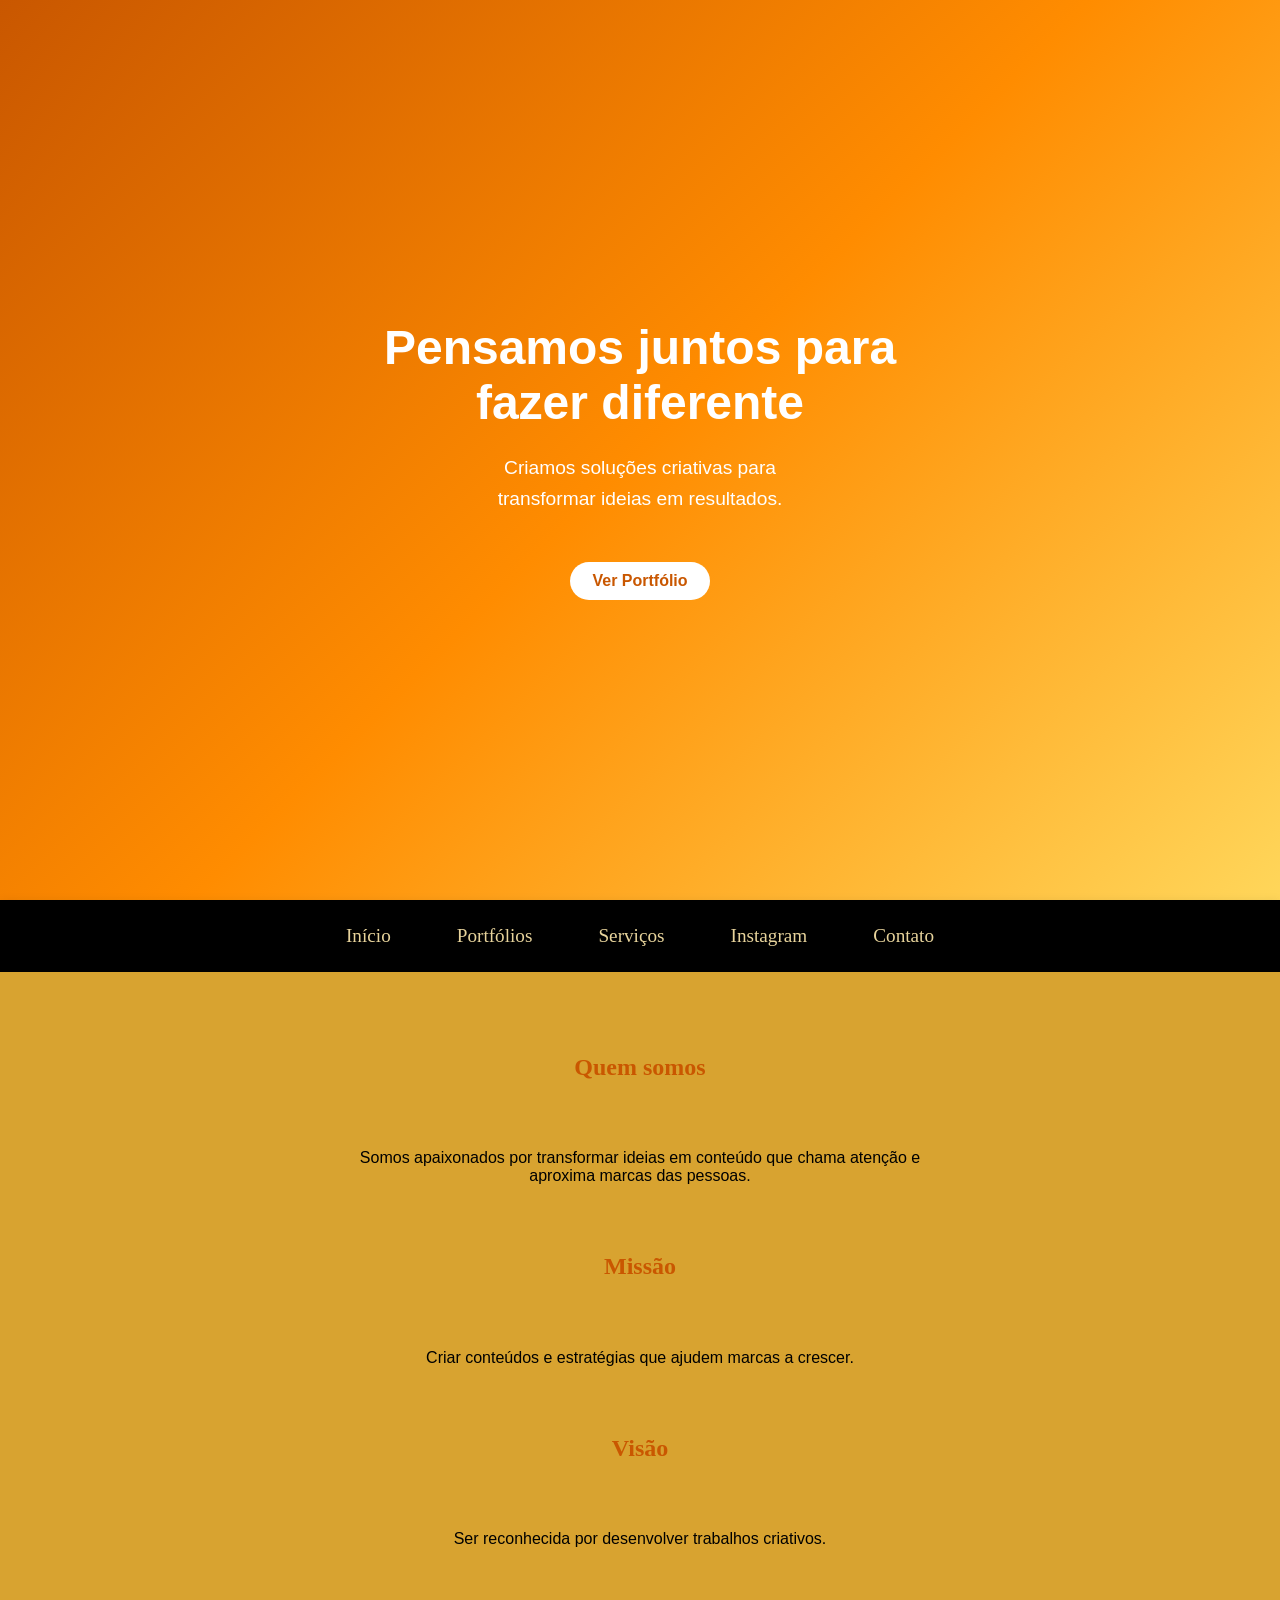
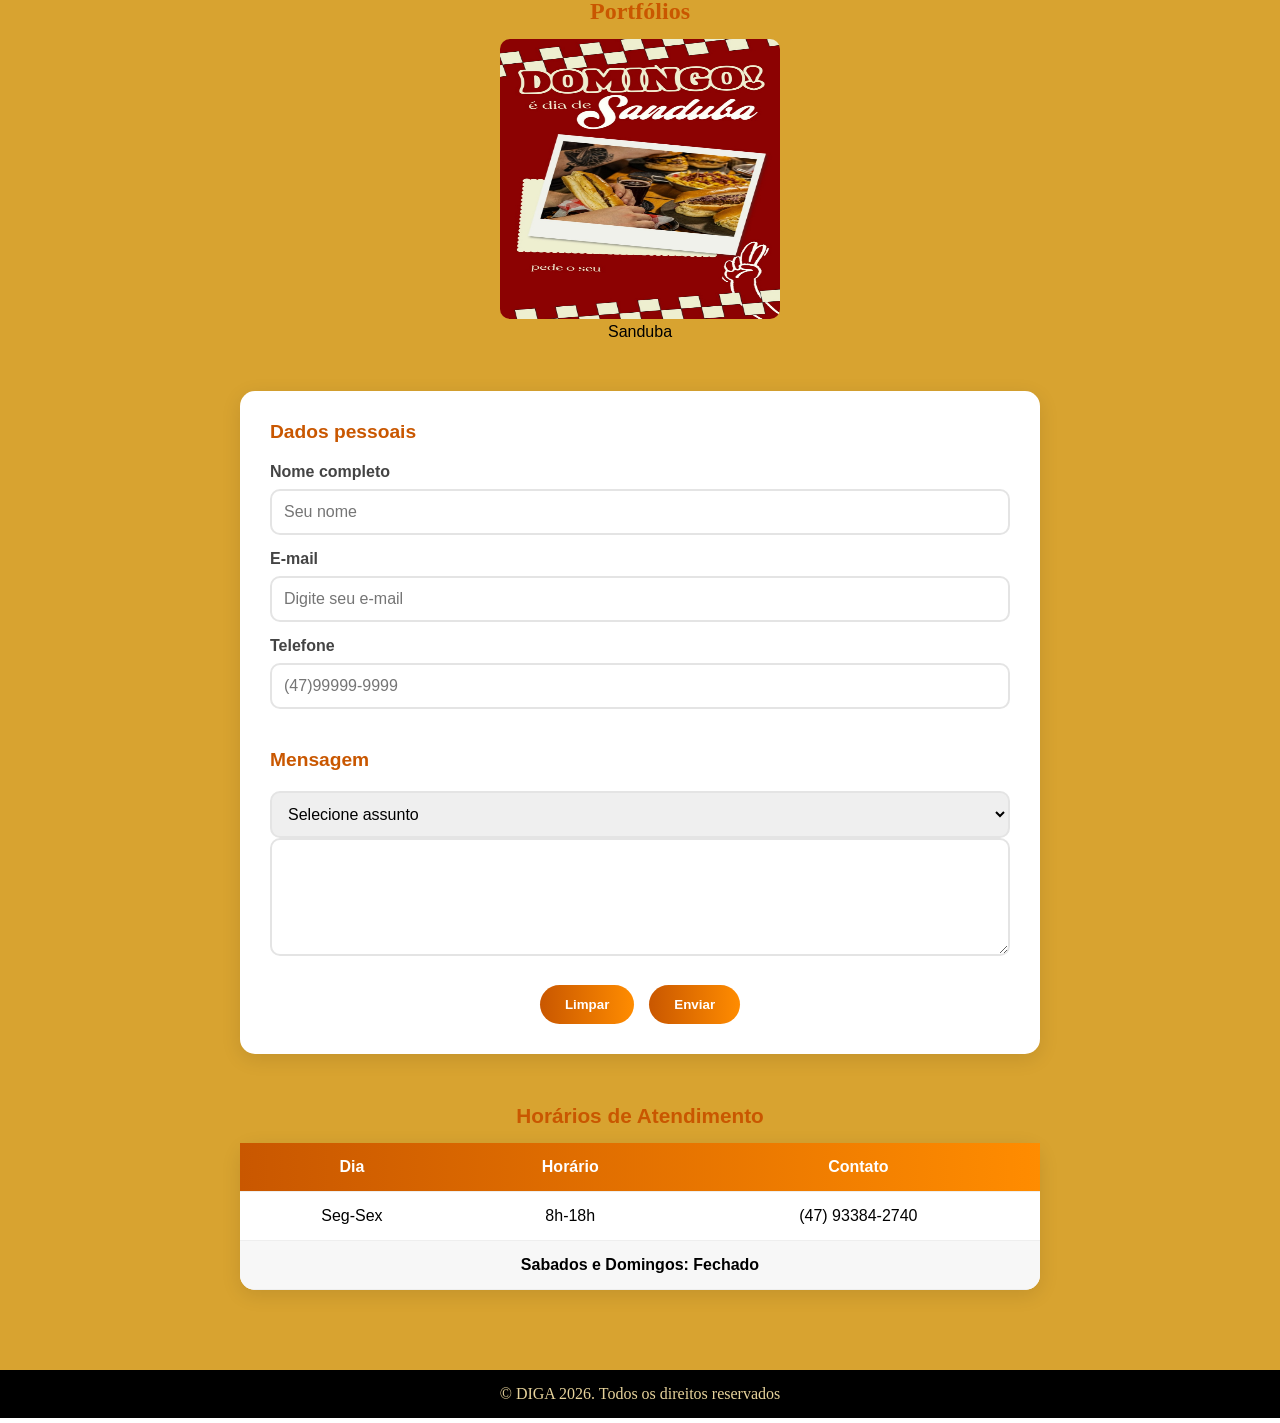
==== index.html @ ac45e4ac "Add files via upload" ====
<!DOCTYPE html>
<html lang="pt-br">

<head>

    <!-- Define caracteres especiais -->
    <meta charset="UTF-8">

    <!-- Faz funcionar bem no celular -->
    <meta name="viewport" content="width=device-width, initial-scale=1.0">

    <!-- Título da aba -->
    <title>DIGA Soluções Criativas</title>

    <!-- Conecta ao CSS -->
    <link rel="stylesheet" href="css/style.css">

</head>

<body>

<!-- HERO / CAPA PRINCIPAL -->
<header>

<section class="hero">

<div class="hero-text">

<!-- Título principal -->
<h1>
Pensamos juntos para fazer diferente
</h1>

<!-- Subtítulo -->
<p>
Criamos soluções criativas para transformar ideias em resultados.
</p>

<!-- Botão -->
<a href="#portifolio" class="botao-hero">

Ver Portfólio

</a>

</div>

</section>

</header>


<!-- MENU DE NAVEGAÇÃO -->

<nav>

<a href="index.html">Início</a>

<a href="#portifolio">Portfólios</a>

<a href="servicos.html">Serviços</a>

<a href="https://www.instagram.com/jessbeckeer/"
target="_blank">Instagram</a>


<a href="#formContato">Contato</a>

</nav>


<!-- CONTEÚDO PRINCIPAL -->
<main>


<!-- SOBRE A EMPRESA -->

<section>

<h2>Quem somos</h2>

<p>
Somos apaixonados por transformar ideias em conteúdo que chama atenção e aproxima marcas das pessoas.
</p>

<h2>Missão</h2>

<p>
Criar conteúdos e estratégias que ajudem marcas a crescer.
</p>

<h2>Visão</h2>

<p>
Ser reconhecida por desenvolver trabalhos criativos.
</p>

</section>



<!-- GALERIA -->

<section id="portifolio" class="galeria">

<figure>
<h2>Portfólios</h2>
<img
src="image/foto1.jpeg"

alt="Sanduba"

width="280"

height="280"

loading="lazy"

onclick="abrirGaleria()">

<figcaption>

Sanduba

</figcaption>

</figure>

</section>



<!-- MODAL -->

<div class="modal" id="meuCarrossel">

<!-- botão fechar -->
<span
class="fechar"
onclick="fecharGaleria()">

X

</span>


<!-- CARROSSEL -->
<div class="carrossel">

<!-- botão esquerda -->
<span
class="botao anterior"
onclick="mudar(-1)">

❮

</span>


<!-- imagens -->

<img src="image/foto1.jpeg" class="ativo">

<img src="image/foto2.jpeg">

<img src="image/foto3.jpeg">

<img src="image/foto4.jpeg">


<!-- botão direita -->
<span
class="botao proximo"
onclick="mudar(1)">

❯

</span>

</div>

</div>



<!-- FORMULÁRIO -->

<section>

<form id="formContato">

<fieldset>

<legend>

Dados pessoais

</legend>

<div class="campo">

<label for="nome">

Nome completo

</label>

<input
type="text"
id="nome"
name="nome"
placeholder="Seu nome"
required>

</div>


<div class="campo">

<label for="email">

E-mail

</label>

<input
type="email"
id="email"
name="email"
placeholder="Digite seu e-mail"
required>

</div>


<div class="campo">

<label for="telefone">

Telefone

</label>

<input
type="text"
id="telefone"
name="telefone"
placeholder="(47)99999-9999">

</div>

</fieldset>



<fieldset>

<legend>

Mensagem

</legend>

<select id="assunto">

<option>

Selecione assunto

</option>

<option>

Orçamento

</option>

<option>

Parceria

</option>

<option>

Pacotes

</option>

</select>


<textarea
id="mensagem"

name="mensagem"

rows="5"

placeholder="Digite sua mensagem">

</textarea>

</fieldset>


<div class="botoes">

<button type="reset">

Limpar

</button>

<button type="submit">

Enviar

</button>

</div>

</form>

</section>



<!-- TABELA -->

<table>

<caption>

Horários de Atendimento

</caption>

<thead>

<tr>

<th>Dia</th>

<th>Horário</th>

<th>Contato</th>

</tr>

</thead>


<tbody>

<tr>

<td>Seg-Sex</td>

<td>8h-18h</td>

<td>(47) 93384-2740</td>

</tr>


<tr>


</tr>

</tbody>


<tfoot>

<tr>

<td colspan="3">

Sabados e Domingos: Fechado

</td>

</tr>

</tfoot>

</table>


</main>


<!-- RODAPÉ -->

<footer>

&copy; DIGA 2026. Todos os direitos reservados

</footer>


<!-- JavaScript -->
<script src="js/script.js"></script>
<script>


</script>
</body>

</html>
---- css/style.css ----
/* Seleciona todos os elementos */
*{
    box-sizing:border-box; /* largura inclui borda e padding */
    margin:0; /* remove margens padrão */
    padding:0; /* remove espaçamentos padrão */
}

/* Variáveis globais */
:root{
    --primary-color:rgb(255,115,0); /* cor principal */
    --background-color:rgb(231, 211, 155); /* cor clara */
    --nav-color:black; /* cor menu */
    --body-color:rgb(216, 163, 48); /* cor extra */
}

/* Corpo do site */
body{
    font-family:Arial,sans-serif; /* fonte principal */
}

main{
    background-color:var(--background-color); /* fundo claro */
    padding:20px; /* espaço interno */
   
}

/* Cabeçalho */
header{
    margin:0; /* remove margem grande */
}

/* Barra de navegação */
nav{
    background-color:var(--nav-color); /* usa variável */

    padding:15px 0; /* espaço em cima e embaixo */

    display:flex; /* ativa flexbox */

    justify-content:center; /* centraliza itens */

    gap:30px; /* espaço entre links */

    font-family:'Times New Roman',Times,serif; /* fonte */

    font-size:larger; /* aumenta texto */

    box-shadow:0 2px 10px rgba(0,0,0,.1); /* sombra */
}

/* Links menu */
nav a{

    text-decoration:none; /* remove sublinhado */

    color:var(--background-color); /* cor texto */

    padding:10px 18px; /* espaço interno */

    border-radius:8px; /* arredonda */

    transition:.3s; /* animação */
}

/* Efeito menu */
nav a:hover{

    background-color:var(--primary-color); /* muda cor */

    transform:translateY(-2px); /* sobe */
}

/* Área principal */
main{
    background-color:var(--body-color);

    min-height:100vh; /* ocupa a tela toda */

    margin:0;

    padding-bottom:30px; /* espaço antes do footer */
}

/* Títulos */
h2{

    text-align:center; /* centraliza */

    font-family:'Times New Roman',Times,serif;

    font-weight:bold;

    color:#c95700;

    padding:5%;

}

/* Parágrafos */
p{

    text-align:center;

    font-family:'Lucida Sans',Geneva,Verdana,sans-serif;

    color:black;

    padding:0.5% 25%; /* corrigido */

    margin:auto;
}

/* Galeria */
.galeria{

    display:flex; /* flexbox */

    justify-content:center; /* centraliza */

    align-items:center; /* alinha */

    margin-top:30px;
}

/* Figura */
.galeria figure{

    text-align:center;

    margin:0;
}

/* Imagens */
.galeria img{

    border-radius:10px; /* arredonda */

    cursor:pointer; /* mãozinha */

    transition:.3s; /* animação */
}

/* Efeito imagem */
.galeria img:hover{

    transform:scale(1.05); /* aumenta */
}

/* Modal */
.modal{

    display:none; /* começa escondido */

    position:fixed; /* fixa tela */

    top:0;

    left:0;

    width:100%;

    height:100%;

    background:rgba(0,0,0,.9); /* fundo escuro */

    z-index:999; /* fica na frente */

    justify-content:center;

    align-items:center;
}

/* Carrossel */
.carrossel{

    width:80%; /* ocupa tela */

    max-width:300px; /* máximo */

    margin:50px auto;

    position:relative;
}

/* Imagens carrossel */
.carrossel img{

    width:100%;

    height:auto;

    border-radius:15px;

    display:none;
}

/* Imagem ativa */
.carrossel img.ativo{

    display:block;
}
/* Carrossel */
.carrossel{
    position:relative;
}

/* Botões do carrossel */
.botao{

    position:absolute;

    top:50%;

    font-size:35px;

    cursor:pointer;

    color:white;

    z-index:100;
}

/* Botão esquerda */
.botao.anterior{
    left:-40px;
}

/* Botão direita */
.botao.proximo{
    right:-40px;
}

/* Botão fechar */
.fechar{

    position:absolute;

    top:20px;

    right:30px;

    font-size:40px;

    cursor:pointer;

    color:white;
}

/* Hero */
.hero{

    height:100vh; /* tela inteira */

    display:flex;

    flex-direction:column;

    justify-content:center; /* centro vertical */

    align-items:center; /* centro horizontal */

    text-align:center;

    padding:20px;

    background:linear-gradient(
    135deg,
    #c95700,
    #ff8c00,
    #ffd65a
    );

    color:white;
}

/* Texto hero */
.hero-text{

    max-width:600px;
}

/* Título hero */
.hero h1{

    font-size:3rem;

    margin-bottom:20px;
}

/* Texto hero */
.hero p{

    font-size:1.2rem;

    line-height:1.6;

    margin-bottom:25px;

    color:white;
}

/* Botão hero */
.botao-hero{

    display:inline-block;

    position:relative;

    top:20px;

    background:white;

    color:#c95700;

    padding:10px 22px;

    border-radius:25px;

    text-decoration:none;

    font-weight:bold;

    transition:.3s;
}

/* Hover botão */
.botao-hero:hover{

    transform:scale(1.05);
}

/* Formulário */
form{

    width:80%;

    max-width:800px;

    margin:50px auto;

    background:white;

    padding:30px;

    border-radius:15px;

    box-shadow:0 5px 20px rgba(0,0,0,.1);

    font-family:Arial,sans-serif;
}


/* Área dos grupos */
fieldset{

    border:none;

    margin-bottom:25px;
}


/* Título dos grupos */
legend{

    font-size:1.2rem;

    font-weight:bold;

    color:#c95700;

    margin-bottom:20px;
}


/* Cada campo */
.campo{

    display:flex;

    flex-direction:column;

    margin-bottom:15px;
}


/* Texto do label */
label{

    margin-bottom:8px;

    font-weight:bold;

    color:#444;
}


/* Inputs */
input,
select,
textarea{

    width:100%;

    padding:12px;

    border:2px solid #e4e4e4;

    border-radius:10px;

    font-size:1rem;

    transition:.3s;
}


/* Efeito ao clicar */
input:focus,
select:focus,
textarea:focus{

    outline:none;

    border-color:#ff8c00;

    box-shadow:0 0 10px rgba(255,140,0,.3);
}


/* Botões */
.botoes{

    display:flex;

    justify-content:center;

    gap:15px;

    margin-top:25px;
}


/* Botões do formulário */
.botoes button{

    padding:12px 25px;

    border:none;

    border-radius:25px;

    background:linear-gradient(
    to right,
    #c95700,
    #ff8c00
    );

    color:white;

    font-weight:bold;

    cursor:pointer;

    transition:.3s;
}


/* Hover */
.botoes button:hover{

    transform:scale(1.05);
}

/* Tabela inteira */
table{
    
    width:80%; /* largura */

    max-width:800px; /* limite máximo */

    margin:50px auto; /* centraliza */

    border-collapse:collapse;

    background:white;

    border-radius:15px;

    overflow:hidden;

    box-shadow:0 5px 20px rgba(0,0,0,.1);

    text-align:center;

    font-family:Arial,sans-serif;
}

/* Título da tabela */
caption{

    margin-bottom:15px;

    font-size:1.3rem;

    font-weight:bold;

    color:#c95700;
}

/* Cabeçalho */
thead{

    background:linear-gradient(
    to right,
    #c95700,
    #ff8c00
    );

    color:white;
}

/* Cabeçalho e células */
th,
td{

    padding:15px;

    border-bottom:1px solid #eee;
}

/* Efeito ao passar mouse */
tbody tr:hover{

    background:#fff3e0;

    transition:.3s;
}

/* Remove linha da última linha */
tbody tr:last-child td{

    border-bottom:none;
}

/* Rodapé */
tfoot{

    background:#f7f7f7;

    font-weight:bold;
}

footer{

    background-color:var(--nav-color);

    color:var(--background-color);

    text-align:center;

    padding:15px ;

    margin:0;

    font-family:'Times New Roman',Times,serif;
}
/* RESPONSIVIDADE CELULAR */
@media (max-width:768px){

/* Menu */
nav{
    flex-direction:column;
    align-items:center;
    gap:10px;
    padding:10px;
}

nav a{
    width:90%;
    text-align:center;
}

/* Hero */
.hero{
    height:auto;
    padding:80px 20px;
}

.hero h1{
    font-size:2rem;
}

.hero p{
    font-size:1rem;
    padding:0;
}

/* Títulos */
h2{
    font-size:1.8rem;
    padding:20px;
}

/* Parágrafos */
p{
    padding:10px;
    width:100%;
}

/* Galeria */
.galeria{
    flex-direction:column;
    gap:20px;
}

.galeria img{
    width:90%;
    max-width:300px;
}

/* Carrossel */
.carrossel{
    width:90%;
}

.botao.anterior{
    left:-20px;
}

.botao.proximo{
    right:-20px;
}

/* Formulário */
form{
    width:95%;
    padding:20px;
}

/* Botões formulário */
.botoes{
    flex-direction:column;
}

.botoes button{
    width:100%;
}

/* Tabela */
table{
    width:95%;
    font-size:.8rem;
    display:block;
    overflow-x:auto;
}

/* Footer */
footer{
    padding:20px;
    font-size:.9rem;
}

}
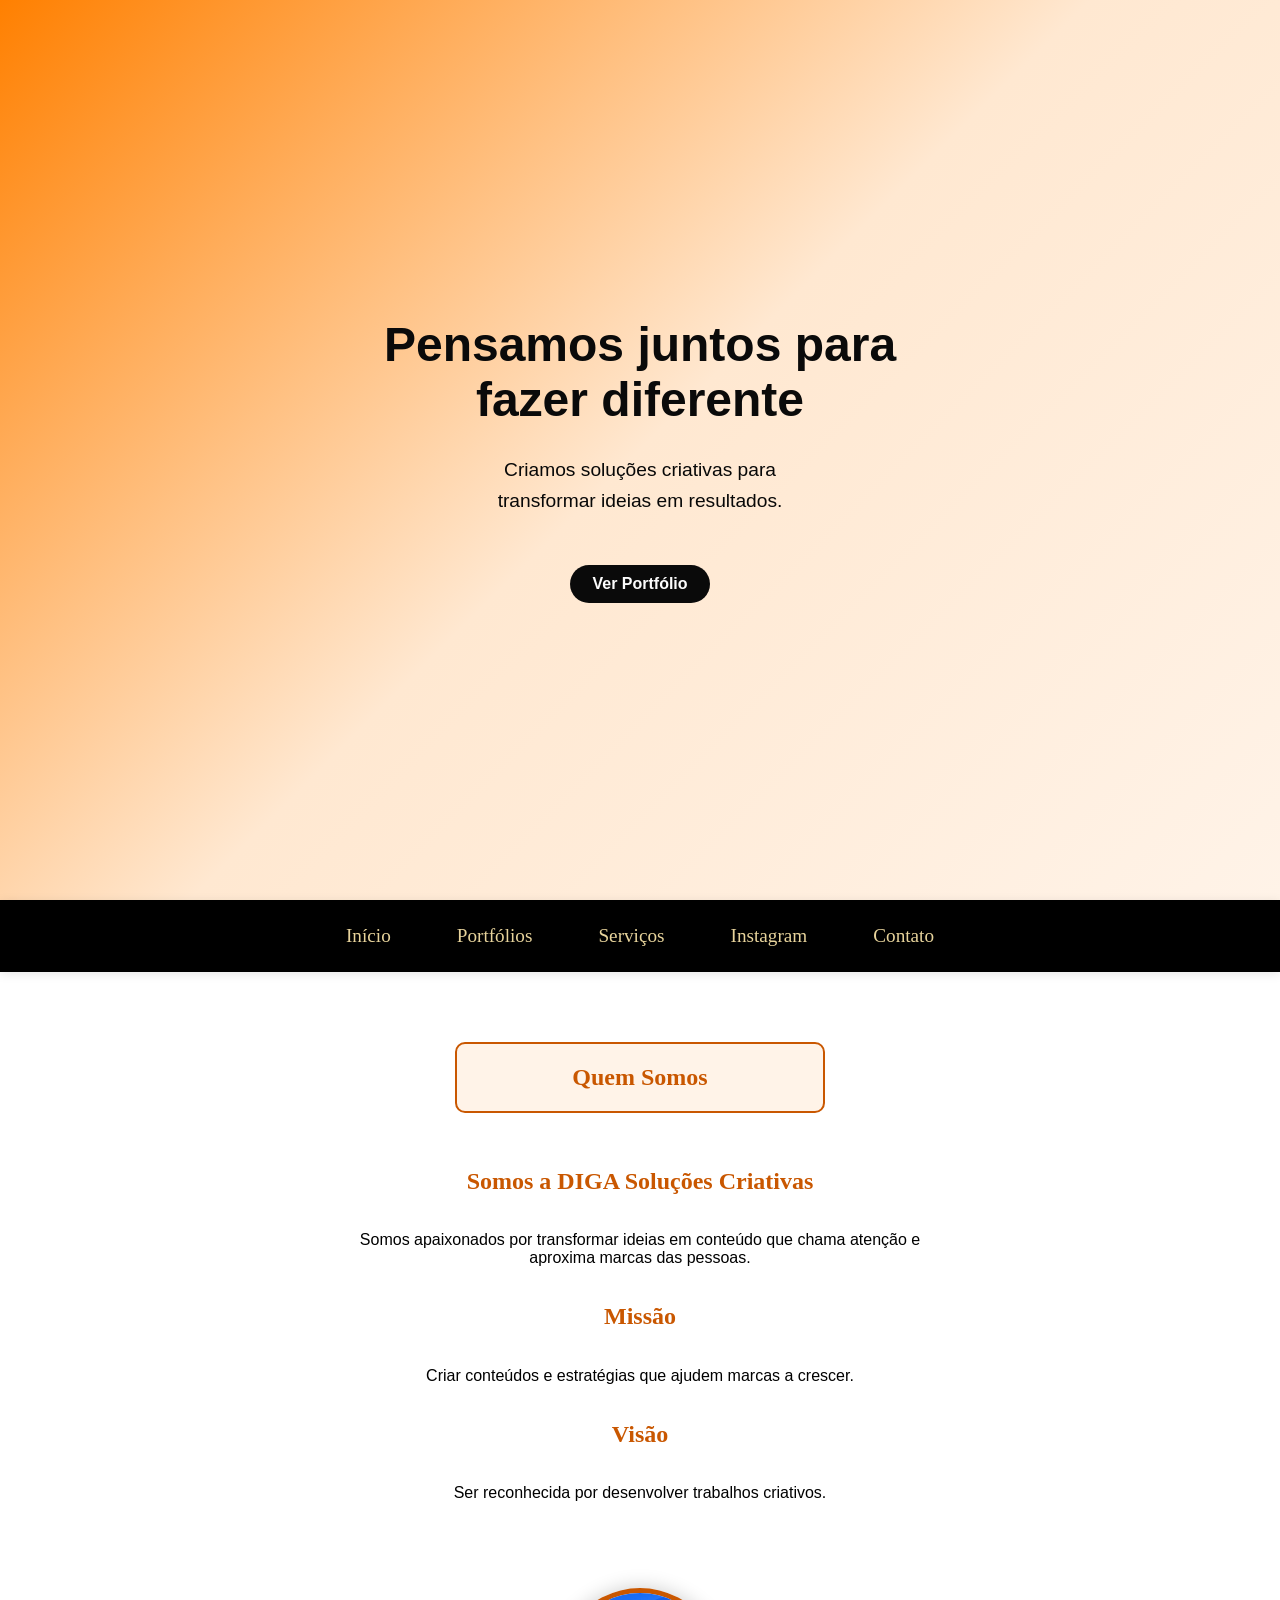
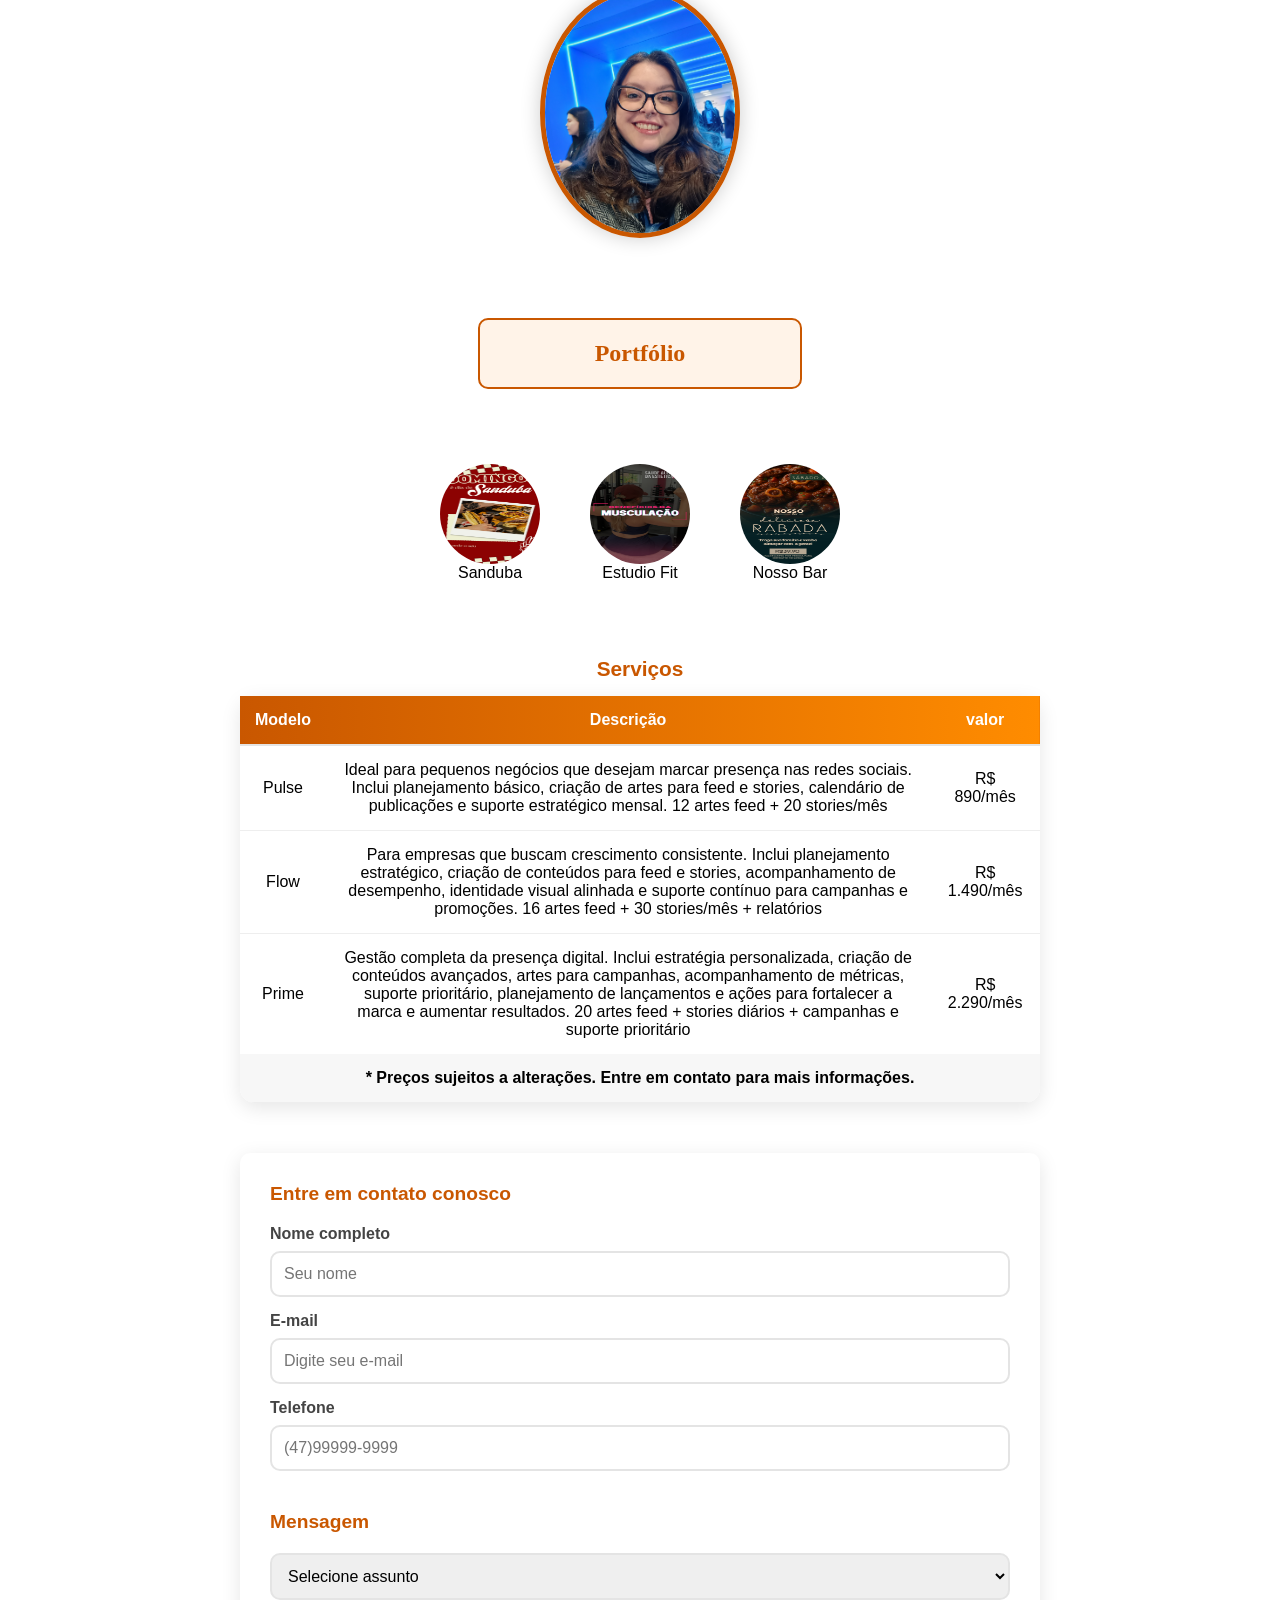
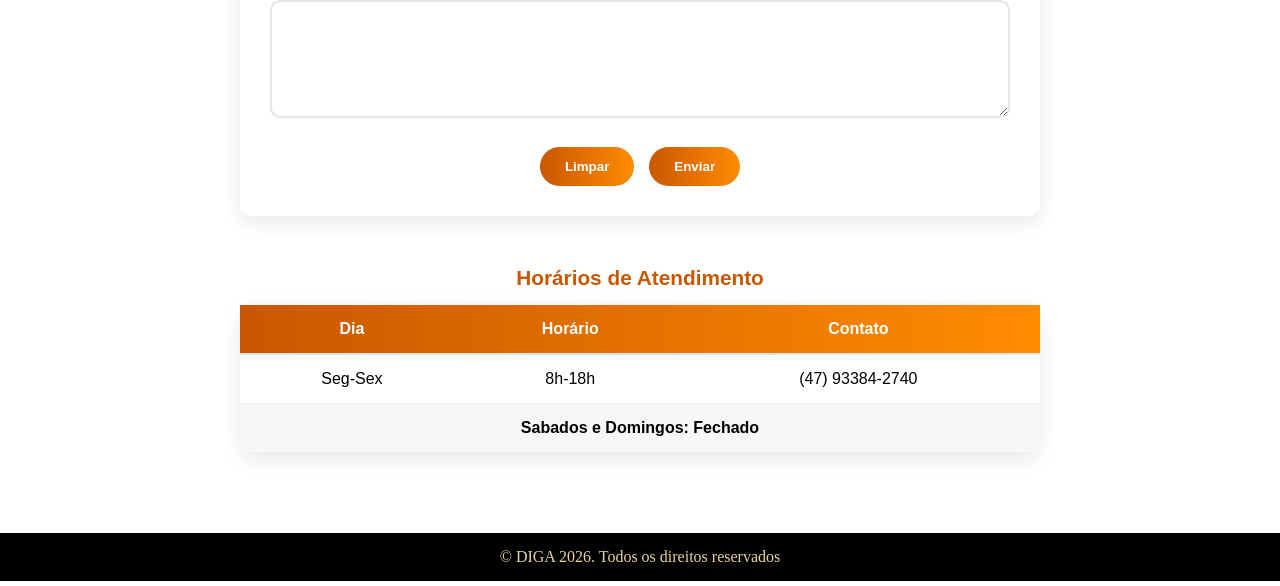
==== commit 1ffd0a22: "atualizando portifolio carrosel e usabilidade no celular" ====
--- a/index.html
+++ b/index.html
@@ -56,9 +56,9 @@
 
 <a href="index.html">Início</a>
 
-<a href="#portifolio">Portfólios</a>
-
-<a href="servicos.html">Serviços</a>
+<a href="#apt">Portfólios</a>
+
+<a href="#servicos">Serviços</a>
 
 <a href="https://www.instagram.com/jessbeckeer/"
 target="_blank">Instagram</a>
@@ -77,12 +77,15 @@
 
 <section>
 
-<h2>Quem somos</h2>
-
+<div class="titulo-box">
+<h2>Quem Somos</h2>
+</div>
+<h2>Somos a DIGA Soluções Criativas</h2>
 <p>
 Somos apaixonados por transformar ideias em conteúdo que chama atenção e aproxima marcas das pessoas.
 </p>
 
+<div class="sobre1">
 <h2>Missão</h2>
 
 <p>
@@ -93,95 +96,167 @@
 
 <p>
 Ser reconhecida por desenvolver trabalhos criativos.
-</p>
-
+</p><div id="quem-somos" class="quem-somos">
+<img src="image/jessikiller.JPG" alt="Foto da equipe DIGA" width="150" height="200">
+</div>
+</div>  
 </section>
 
 
 
 <!-- GALERIA -->
+<section id="apt">
+<div class="titulo-box">
+    
+<h2>Portfólio</h2>
+
+</div></section>
 
 <section id="portifolio" class="galeria">
 
-<figure>
-<h2>Portfólios</h2>
-<img
-src="image/foto1.jpeg"
-
-alt="Sanduba"
-
-width="280"
-
-height="280"
-
-loading="lazy"
-
-onclick="abrirGaleria()">
-
-<figcaption>
-
-Sanduba
-
-</figcaption>
-
-</figure>
+    <figure>
+        <img src="image/foto1.jpeg"
+             alt="Sanduba"
+             width="100"
+             height="100"
+             onclick="abrirGaleria('sanduba')">
+
+        <figcaption>Sanduba</figcaption>
+    </figure>
+
+    <figure>
+        <img src="image/estudiofit (5).png"
+             alt="Estudio Fit"
+             width="100"
+             height="100"
+             onclick="abrirGaleria('estudio')">
+
+        <figcaption>Estudio Fit</figcaption>
+    </figure>
+
+    <figure>
+        <img src="image/nossobar (5).png"
+             alt="Nosso Bar"
+             width="100"
+             height="100"
+             onclick="abrirGaleria('bar')">
+
+        <figcaption>Nosso Bar</figcaption>
+    </figure>
 
 </section>
 
-
-
 <!-- MODAL -->
 
 <div class="modal" id="meuCarrossel">
 
-<!-- botão fechar -->
-<span
-class="fechar"
-onclick="fecharGaleria()">
-
-X
-
-</span>
-
-
-<!-- CARROSSEL -->
-<div class="carrossel">
-
-<!-- botão esquerda -->
-<span
-class="botao anterior"
-onclick="mudar(-1)">
-
-❮
-
-</span>
-
-
-<!-- imagens -->
-
-<img src="image/foto1.jpeg" class="ativo">
-
-<img src="image/foto2.jpeg">
-
-<img src="image/foto3.jpeg">
-
-<img src="image/foto4.jpeg">
-
-
-<!-- botão direita -->
-<span
-class="botao proximo"
-onclick="mudar(1)">
-
-❯
-
-</span>
-
-</div>
-
-</div>
-
-
+    <span class="fechar" onclick="fecharGaleria()">
+        ✕
+    </span>
+
+    <div class="carrossel">
+
+        <span class="botao anterior" onclick="mudar(-1)">
+            ❮
+        </span>
+
+        <img id="imagemAtual" src="" alt="Portfólio">
+
+        <span class="botao proximo" onclick="mudar(1)">
+            ❯
+        </span>
+
+    </div>
+
+</div>
+
+
+
+<!--serviços-->
+<section ID="servicos">
+
+<table>
+
+<caption>
+
+Serviços
+
+</caption>
+
+<thead>
+
+<tr>
+
+<th>Modelo</th>
+
+<th>Descrição</th>
+
+<th>valor</th>
+
+</tr>
+
+</thead>
+
+
+<tbody>
+
+<tr>
+
+<td>Pulse</td>
+
+<td>Ideal para pequenos negócios que desejam marcar presença nas redes sociais. Inclui planejamento básico, criação de artes para feed e stories, calendário de publicações e suporte estratégico mensal.
+    12 artes feed + 20 stories/mês
+</td>
+
+<td>R$ 890/mês</td>
+
+</tr>
+
+<tr>
+
+<td>Flow</td>
+
+<td>Para empresas que buscam crescimento consistente. Inclui planejamento estratégico, criação de conteúdos para feed e stories, acompanhamento de desempenho, identidade visual alinhada e suporte contínuo para campanhas e promoções.
+    16 artes feed + 30 stories/mês + relatórios
+</td>
+
+<td>R$ 1.490/mês</td>
+
+
+</tr>
+
+<tr>
+
+<td>Prime</td>
+
+<td>Gestão completa da presença digital. Inclui estratégia personalizada, criação de conteúdos avançados, artes para campanhas, acompanhamento de métricas, suporte prioritário, planejamento de lançamentos e ações para fortalecer a marca e aumentar resultados.
+    20 artes feed + stories diários + campanhas e suporte prioritário
+</td>
+
+<td>R$ 2.290/mês</td>
+
+</tr>
+
+</tbody>
+
+
+<tfoot>
+
+<tr>
+
+<td colspan="3">
+
+* Preços sujeitos a alterações. Entre em contato para mais informações.
+
+</td>
+
+</tr>
+
+</tfoot>
+
+</table>
+
+</section>
 
 <!-- FORMULÁRIO -->
 
@@ -193,7 +268,7 @@
 
 <legend>
 
-Dados pessoais
+Entre em contato conosco
 
 </legend>
 
--- a/css/style.css
+++ b/css/style.css
@@ -10,15 +10,25 @@
     --primary-color:rgb(255,115,0); /* cor principal */
     --background-color:rgb(231, 211, 155); /* cor clara */
     --nav-color:black; /* cor menu */
-    --body-color:rgb(216, 163, 48); /* cor extra */
+    --body-color: #ff8001,#ffe8d1,#fff3e8; /* cor extra */
 }
 
 /* Corpo do site */
 body{
+   
+
     font-family:Arial,sans-serif; /* fonte principal */
 }
 
 main{
+ min-height: 100vh;
+    background: linear-gradient(
+        135deg,
+        #ff8001,
+        #ffe8d1,
+        #fff3e8
+    );
+    background-attachment: fixed;
     background-color:var(--background-color); /* fundo claro */
     padding:20px; /* espaço interno */
    
@@ -92,8 +102,59 @@
 
     color:#c95700;
 
-    padding:5%;
-
+    padding:5px 100px 5px 100px; /* espaço em cima e embaixo */
+
+    white-space:nowrap; /* evita quebra de linha */
+
+    width: fit-content;
+
+    margin: 0px auto; /* centraliza horizontalmente */
+
+}
+
+.titulo-box {
+    background-color: #fff3e8;
+    border: 2px solid #c95700;
+    border-radius: 10px;
+    padding: 15px;
+    width: fit-content;
+    margin: 50px auto;
+}
+
+.titulo-box h2 {
+    margin: 0px 0;
+    color: #c95700;
+    text-align: center;
+}
+
+.titulo-img {
+    display: flex;
+    justify-content: center;
+    margin-top: 20px;
+    border-radius: 50%;
+}
+
+.quem-somos {
+    display: flex;
+    justify-content: center;
+    align-items: center;
+    gap: 30px;
+    margin: 80px auto;
+    width: 80%;
+}
+
+.quem-somos img {
+    border-radius: 50%;
+    width: 200px;
+    height: 250px;
+    object-fit: cover;
+    border: 5px solid #c95700;
+    box-shadow: 0 0 20px rgba(0,0,0,0.2);
+}
+
+.quem-somos p {
+    max-width: 500px;
+    text-align: justify;
 }
 
 /* Parágrafos */
@@ -107,7 +168,7 @@
 
     padding:0.5% 25%; /* corrigido */
 
-    margin:auto;
+    margin:25px auto;
 }
 
 /* Galeria */
@@ -125,19 +186,25 @@
 /* Figura */
 .galeria figure{
 
+    display:flex;
+    flex-direction:column;
+    align-items:center;
     text-align:center;
-
-    margin:0;
-}
+    margin:25px;
+}
+
 
 /* Imagens */
 .galeria img{
-
-    border-radius:10px; /* arredonda */
+display:flex;
+justify-content:center;
+    border-radius:50%; /* arredonda */
 
     cursor:pointer; /* mãozinha */
 
     transition:.3s; /* animação */
+
+    align-items: center;
 }
 
 /* Efeito imagem */
@@ -191,7 +258,6 @@
 
     border-radius:15px;
 
-    display:none;
 }
 
 /* Imagem ativa */
@@ -265,12 +331,12 @@
 
     background:linear-gradient(
     135deg,
-    #c95700,
-    #ff8c00,
-    #ffd65a
+    #ff8001,
+        #ffe8d1,
+        #fff3e8
     );
 
-    color:white;
+    color:rgb(10, 10, 10);
 }
 
 /* Texto hero */
@@ -296,7 +362,7 @@
 
     margin-bottom:25px;
 
-    color:white;
+    color:rgb(8, 8, 8);
 }
 
 /* Botão hero */
@@ -308,9 +374,9 @@
 
     top:20px;
 
-    background:white;
-
-    color:#c95700;
+    background:rgb(10, 10, 10);
+
+    color:#fcfcfc;
 
     padding:10px 22px;
 
@@ -342,7 +408,7 @@
 
     padding:30px;
 
-    border-radius:15px;
+    border-radius:10px;
 
     box-shadow:0 5px 20px rgba(0,0,0,.1);
 
@@ -514,6 +580,8 @@
     #c95700,
     #ff8c00
     );
+
+    border-bottom:2px solid #e4e4e4;
 
     color:white;
 }
@@ -596,8 +664,8 @@
 
 /* Títulos */
 h2{
-    font-size:1.8rem;
-    padding:20px;
+    font-size:1rem;
+    padding:0px;
 }
 
 /* Parágrafos */
@@ -647,7 +715,7 @@
 
 /* Tabela */
 table{
-    width:95%;
+    
     font-size:.8rem;
     display:block;
     overflow-x:auto;
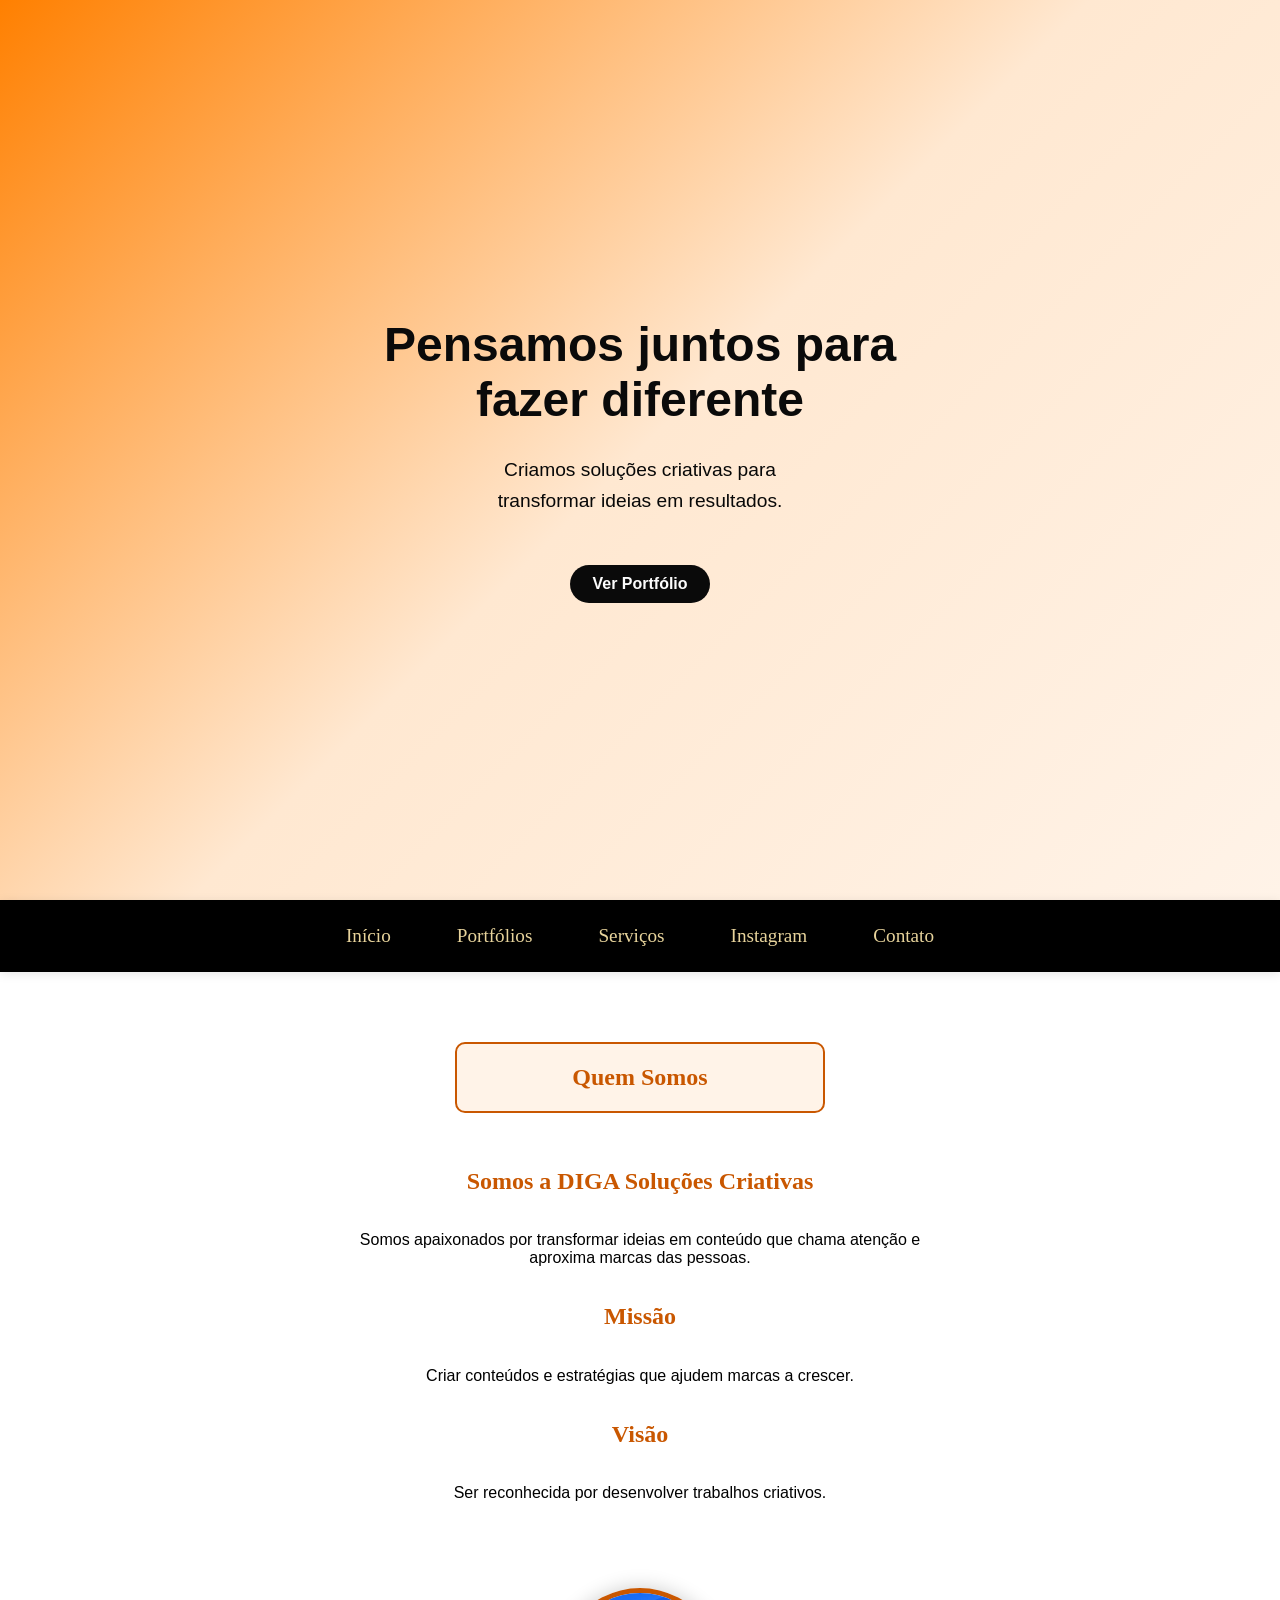
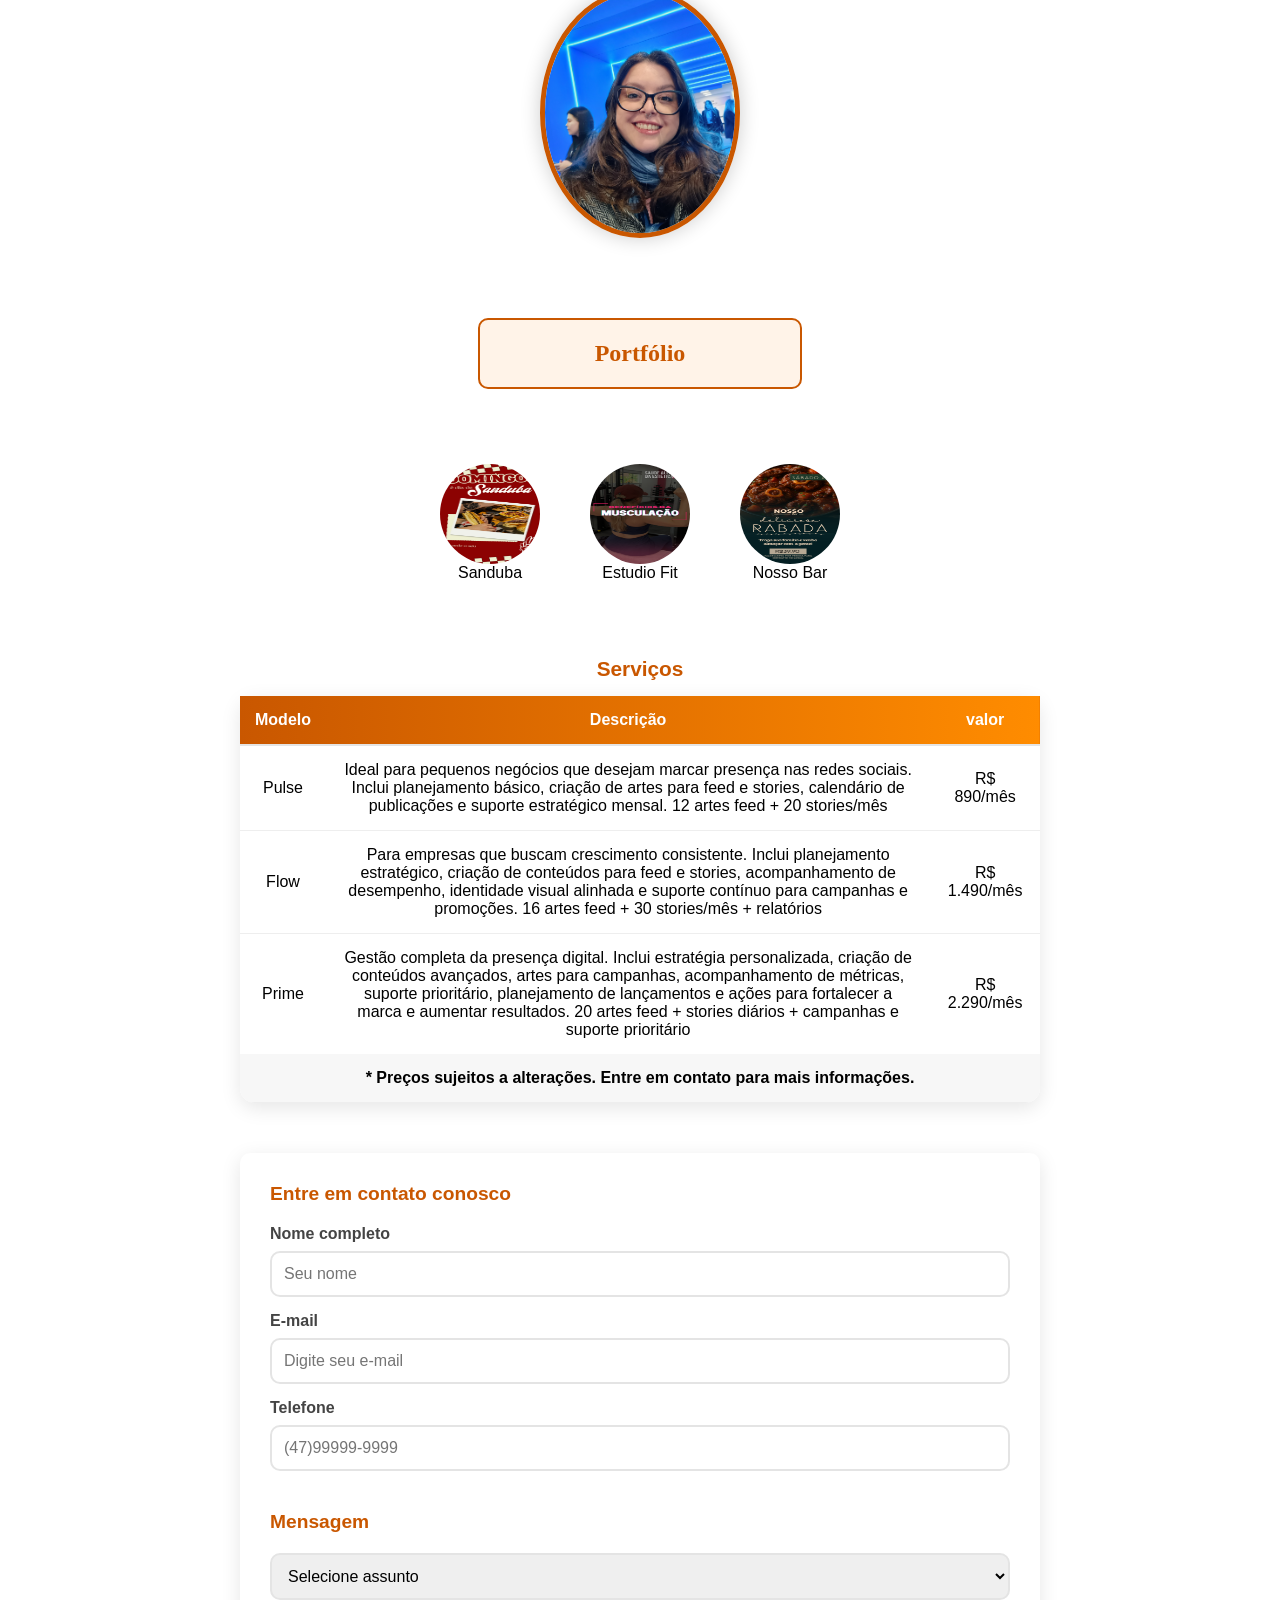
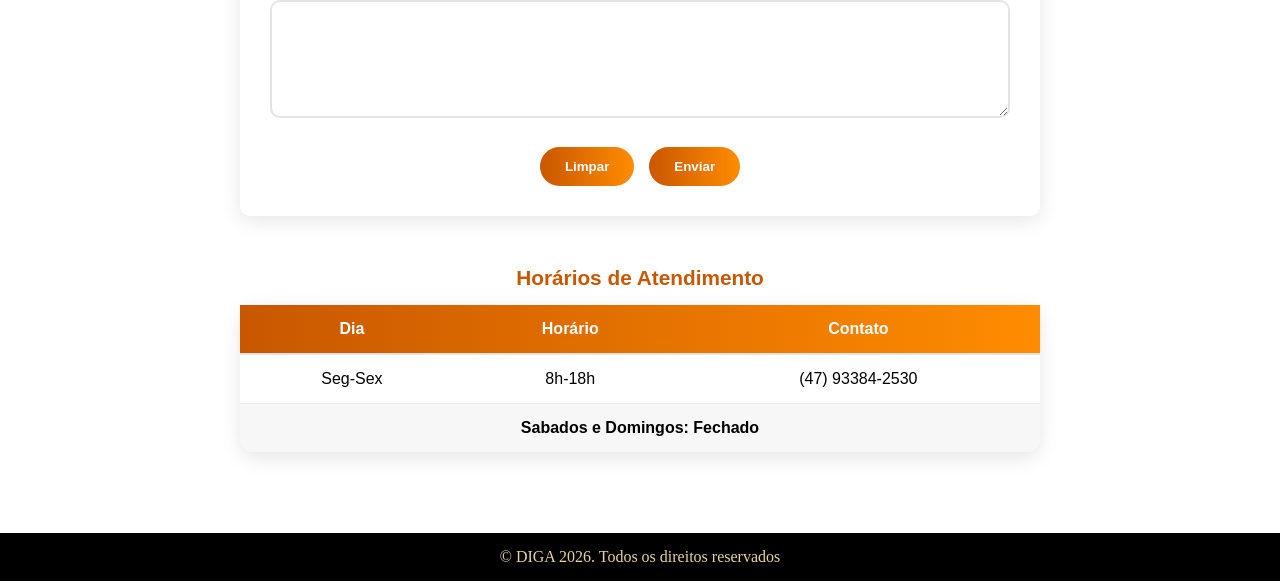
==== commit 0174e5dd: "botao ligar adicionado ao numero" ====
--- a/index.html
+++ b/index.html
@@ -434,7 +434,11 @@
 
 <td>8h-18h</td>
 
-<td>(47) 93384-2740</td>
+<td>
+    <a href="tel:+5547933842530">
+        (47) 93384-2530
+    </a>
+</td>
 
 </tr>
 
--- a/css/style.css
+++ b/css/style.css
@@ -595,6 +595,16 @@
     border-bottom:1px solid #eee;
 }
 
+table a{
+    color: inherit;
+    text-decoration: none;
+    
+}
+
+table a:hover{
+    color: #c95700;
+}
+
 /* Efeito ao passar mouse */
 tbody tr:hover{
 
